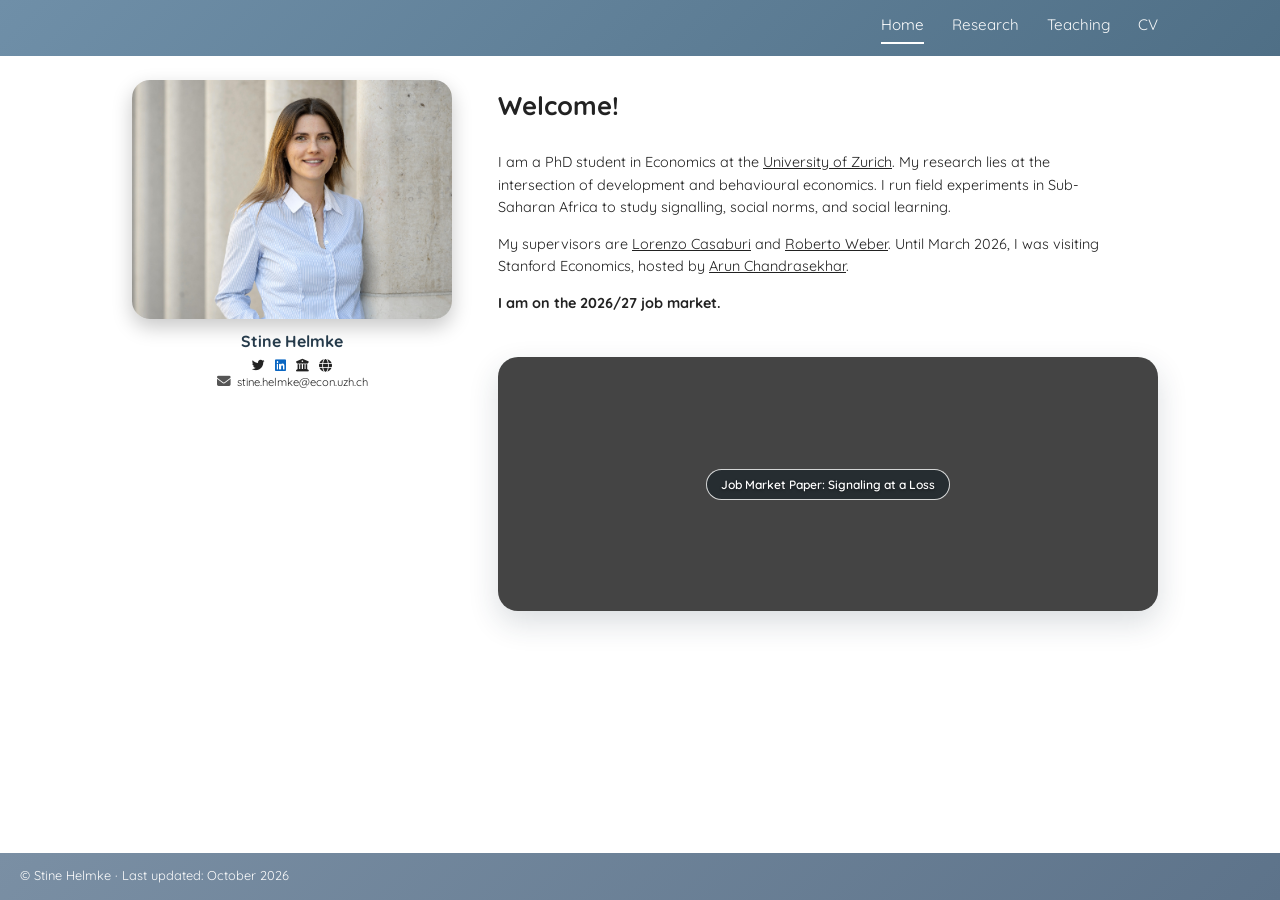
==== index.html @ f2144dc0 "Nudge homepage job market photo up Co-authored-by: Copilot <223556219+Copilot@users.noreply.github.c" ====
<!DOCTYPE html>
<html lang="en">
<head>
  <meta charset="UTF-8">
  <meta name="viewport" content="width=device-width, initial-scale=1.0">

  <title>Stine Helmke</title>
  <meta name="description" content="Stine Helmke is a PhD candidate in Economics at the University of Zurich, working on development economics, signalling, social norms, and field experiments.">
  <meta name="robots" content="index, follow">
  <link rel="canonical" href="https://stinehelmke.github.io/">

  <link rel="stylesheet" href="style.css?v=20261110-jmp-image-0175cm-up">

  <!-- Rounded display font -->
  <link href="https://fonts.googleapis.com/css2?family=Quicksand:wght@400;600;700&display=swap" rel="stylesheet">
  <link rel="stylesheet" href="https://cdnjs.cloudflare.com/ajax/libs/font-awesome/6.5.0/css/all.min.css">

  <!-- Favicon / touch icons (leave as-is unless you replace them too) -->
  <link rel="apple-touch-icon" sizes="180x180" href="/assets/images/apple-touch-icon-banner2-180x180.png">
  <link rel="icon" type="image/png" sizes="32x32" href="/assets/images/favicon-banner2-32x32.png">
  <link rel="icon" type="image/png" sizes="16x16" href="/assets/images/favicon-banner2-16x16.png">
  <link rel="manifest" href="/site.webmanifest">
  <link rel="shortcut icon" href="/assets/images/favicon-banner-32x32.png">
  <link rel="sitemap" type="application/xml" title="Sitemap" href="/sitemap.xml">
</head>

<body class="home-page">

  <header class="site-header">
    <div class="header-inner">
      <nav>
        <a href="index.html" class="active">Home</a>
        <a href="research.html">Research</a>
        <a href="teaching.html">Teaching</a>
        <a href="/CV_sh.pdf">CV</a>
      </nav>
    </div>
  </header>

  <main class="content-section">
    <div class="content-inner">
      <div class="profile-col">
        <div class="profile-identity">
          <img src="assets/images/stine-helmke-homepage-final.jpg"
               alt="Photo of Stine Helmke"
               class="profile-photo profile-photo--home">
          <h1 class="profile-name">Stine Helmke</h1>
        </div>

        <div class="profile-links">
          <div class="profile-social" aria-label="Social links">
            <a href="https://x.com/stinehelmke" target="_blank" rel="noopener"
               aria-label="Twitter" class="social-icon">
              <i class="fab fa-twitter"></i>
            </a>

            <a href="https://www.linkedin.com/in/stine-helmke/" target="_blank" rel="noopener"
               aria-label="LinkedIn" class="social-icon">
              <i class="fab fa-linkedin"></i>
            </a>

            <a href="https://www.econ.uzh.ch/en/people/graduatestudents/helmke.html"
               target="_blank" rel="noopener"
               aria-label="University page"
               class="social-icon">
              <i class="fas fa-university"></i>
            </a>

            <a href="https://socialcatalystlab.org/"
               target="_blank"
               rel="noopener"
               aria-label="Social Catalyst Lab"
               class="social-icon">
              <i class="fas fa-globe"></i>
            </a>
          </div>

          <a href="mailto:stine.helmke@econ.uzh.ch" class="profile-email" aria-label="Email Stine Helmke">
            <i class="fas fa-envelope"></i>
            <span>stine.helmke@econ.uzh.ch</span>
          </a>
        </div>
      </div>

      <div class="bio-col">
        <p class="intro-hi">Welcome!</p>

        <p>
          I am a PhD student in Economics at the
          <a href="https://www.econ.uzh.ch/en/study/phd/zurichgse.html"
             target="_blank" rel="noopener">
             University of Zurich</a>. My research lies at the intersection of development
          and behavioural economics. I run field experiments in Sub-Saharan Africa to
          study signalling, social norms, and social learning.
        </p>

        <p>
          My supervisors are
          <a href="https://www.econ.uzh.ch/en/people/faculty/casaburi.html"
             target="_blank" rel="noopener">Lorenzo Casaburi</a>
          and
          <a href="https://www.robertoweber.com/"
             target="_blank" rel="noopener">Roberto Weber</a>.
          Until March 2026, I was visiting Stanford Economics, hosted by
          <a href="https://stanford.edu/~arungc/"
             target="_blank" rel="noopener">Arun Chandrasekhar</a>.
        </p>

        <p><strong>I am on the 2026/27 job market.</strong></p>

      </div>

      <section class="hero" aria-label="Street scene in Dar es Salaam, Tanzania"
               style="background-image: url('assets/images/banner2.png');">
        <a class="hero-jmp-link" href="assets/signaling_sh_jmp.pdf"
           target="_blank" rel="noopener"
           aria-label="Read the job market paper: Signaling at a Loss">
          Job Market Paper: Signaling at a Loss
        </a>
      </section>
    </div>
  </main>

  <footer class="site-footer">
    <p>© Stine Helmke · Last updated: October 2026</p>
  </footer>

</body>
</html>
---- style.css ----
/* ── Reset & Base ─────────────────────────────── */
html {
  margin: 0;
  padding: 0;
}

*, *::before, *::after {
  box-sizing: border-box;
}

body {
  margin: 0;
  min-height: 100vh;
  display: flex;
  flex-direction: column;
  /* Use Quicksand site-wide (rounded display font). Quicksand is loaded in index.html */
  font-family: 'Quicksand', 'Helvetica Neue', Arial, sans-serif;
  line-height: 1.7;
  color: #222;
  background: #fff;
}

main {
  flex: 1;
}

a {
  color: inherit;
  text-decoration: underline;
}

a:hover {
  opacity: 0.75;
}

/* ── Site Header / Navbar ─────────────────────── */
.site-header {
  /* Muted slate-blue for a more professional look */
  background: linear-gradient(135deg, #6f8fa8 0%, #4f6f86 100%);
  position: sticky;
  top: 0;
  z-index: 100;
  width: 100%;
}

.header-inner {
  max-width: 1100px;
  margin: 0 auto;
  padding: 0 32px;
  display: flex;
  align-items: center;
  justify-content: flex-end;
  height: 56px;
}

.site-title {
  color: #fff;
  text-decoration: none;
  font-family: inherit; /* inherit Quicksand from body */
  font-size: 1.05rem;
  letter-spacing: 0.02em;
}

.site-title:hover {
  opacity: 0.8;
}

nav {
  display: flex;
  align-items: center;
  gap: 28px;
}

nav a {
  color: rgba(255,255,255,0.95);
  text-decoration: none;
  font-family: inherit; /* inherit Quicksand */
  font-size: 0.95rem;
  padding-bottom: 4px;
  border-bottom: 2px solid transparent;
  transition: color 0.2s, border-color 0.2s;
}

nav a:hover,
nav a.active {
  color: #fff;
  border-bottom-color: #fff;
  opacity: 1;
}

/* ── Hero Section ─────────────────────────────── */
.hero {
  width: 100%;
  min-height: 58vh;
  background-size: cover;
  background-position: center 20%;
  background-color: #444; /* fallback when no image */
  display: flex;
  align-items: center;
  justify-content: center;
  position: relative;
}

.home-page .hero {
  min-height: clamp(170px, 26vh, 280px);
}

.home-page .content-section {
  padding: 16px 0 24px;
}

.home-page .site-footer {
  margin-top: 16px;
}

@media (min-width: 1001px) {
  .home-page .site-header {
    order: 0;
  }

  .home-page .content-section {
    order: 1;
  }

  .home-page .site-footer {
    order: 2;
  }

  .home-page .content-section {
    flex: none;
    padding: 24px 0 53px;
  }

  .home-page .site-footer {
    margin-top: auto;
  }

  .home-page .profile-col {
    grid-column: 1;
    grid-row: 1 / 3;
    display: flex;
    flex-direction: column;
    justify-self: center;
    align-self: start;
    gap: 8px;
  }

  .home-page .profile-photo--home {
    width: 320px;
  }

  .home-page .profile-social {
    grid-row: auto;
    padding-top: 0;
  }

  .home-page .profile-email {
    margin-top: 0;
  }

  .home-page .content-inner {
    display: grid;
    grid-template-columns: 340px minmax(0, 1fr);
    grid-template-rows: 254px 254px;
    max-width: 1100px;
    column-gap: 36px;
    row-gap: 0;
    align-items: stretch;
  }

  .home-page .profile-identity {
    align-items: center;
  }

  .home-page .profile-links {
    gap: 2px;
  }

  .home-page .bio-col {
    grid-column: 2;
    grid-row: 1;
    width: 100%;
    max-width: 620px;
    min-height: 0;
    align-self: stretch;
    padding-top: 6px;
    transform: none;
    font-size: 0.9rem;
    line-height: 1.55;
  }

  .home-page .hero {
    grid-column: 2;
    grid-row: 2;
    width: 100%;
    height: 254px;
    min-height: 0;
    margin: 0;
    transform: translateY(23px);
    border-radius: 20px;
    background-size: cover;
    background-position: center;
    box-shadow: 0 12px 30px rgba(34, 52, 68, 0.16);
    overflow: hidden;
  }

  .home-page .hero::after {
    background: none;
  }
}

/* dark overlay to keep text readable over any image */
.hero::after {
  content: '';
  position: absolute;
  inset: 0;
  background: rgba(0, 0, 0, 0.35);
}

.hero a.hero-jmp-link {
  position: relative;
  z-index: 1;
  padding: 7px 14px;
  border: 1px solid rgba(255, 255, 255, 0.8);
  border-radius: 999px;
  background: rgba(25, 35, 40, 0.68);
  color: #fff;
  font-size: 0.75rem;
  font-weight: 600;
  line-height: 1.25;
  text-align: center;
  text-decoration-line: none;
  text-shadow: 0 1px 3px rgba(0, 0, 0, 0.45);
  transition: background-color 0.15s ease, box-shadow 0.15s ease;
}

.hero a.hero-jmp-link:hover,
.hero a.hero-jmp-link:visited,
.hero a.hero-jmp-link:focus {
  text-decoration-line: none;
}

.hero a.hero-jmp-link:hover {
  opacity: 1;
  background: rgba(25, 35, 40, 0.84);
  box-shadow: 0 2px 8px rgba(0, 0, 0, 0.2);
}

.hero-jmp-link:focus-visible {
  outline: 3px solid #fff;
  outline-offset: 4px;
}

.hero-content {
  position: relative;
  z-index: 1;
  text-align: center;
  padding: 40px 24px;
}

.hero-name {
  /* softer, rounded look */
  font-family: 'Quicksand', 'Helvetica Neue', Arial, sans-serif;
  font-weight: 700;
  /* even larger hero name; scales from 2.2rem up to 4.0rem */
  font-size: clamp(2.2rem, 8.5vw, 4.0rem);
  color: #fff;
  margin: 0 0 12px;
  letter-spacing: 0.02em;
  line-height: 1.05;
  padding: 10px 18px;
  background: rgba(255,255,255,0.08);
  border-radius: 999px; /* pill */
  display: inline-block;
}

/* Intro styles: larger Hi and pill-like email link */
.intro-hi {
  font-family: 'Quicksand', 'Helvetica Neue', Arial, sans-serif;
  font-weight: 700;
  font-size: 1.6rem;
  margin: 0 0 6px;
}

.intro-pill {
  display: inline-block;
  padding: 6px 10px;
  background: rgba(255,255,255,0.06);
  border-radius: 999px;
  color: inherit;
  text-decoration: none;
}

.intro-pill:hover {
  background: rgba(255,255,255,0.12);
}

/* Utility classes to change name alignment and font */
.hero-name--left { text-align: left; }
.hero-name--center { text-align: center; }
.hero-name--right { text-align: right; }

.font-serif { font-family: Georgia, 'Times New Roman', serif; }
.font-sans { font-family: 'Helvetica Neue', Arial, sans-serif; }
.font-display { font-family: 'Oswald', 'Helvetica Neue', Arial, sans-serif; }

.hero-links {
  display: flex;
  gap: 32px;
  justify-content: center;
  flex-wrap: wrap;
}

.hero-links a {
  color: #fff;
  font-size: 1rem;
  text-decoration: underline;
  text-underline-offset: 3px;
}

/* ── Content Section ──────────────────────────── */
.content-section {
  padding: 32px 0 60px;
}

.content-inner {
  max-width: 1280px;
  margin: 0 auto;
  display: flex;
  flex-direction: row;
  align-items: center;
  gap: 40px;
  padding: 0 32px 0 32px;
}

.profile-col {
  flex-shrink: 0;
  display: flex;
  flex-direction: column;
  align-items: center;
  gap: 6px;
}

.profile-identity {
  display: flex;
  flex-direction: column;
  align-items: center;
  gap: 12px;
}

.profile-name {
  margin: 0;
  color: #263b4b;
  font-size: 1rem;
  line-height: 1.25;
  text-align: center;
}

.profile-links {
  display: flex;
  flex-direction: column;
  align-items: center;
  gap: 2px;
}

.profile-social {
  display: flex;
  flex-direction: row;
  gap: 10px;
  padding-top: 0;
  justify-content: center;
}

.profile-email {
  display: inline-flex;
  align-items: center;
  justify-content: center;
  gap: 6px;
  margin-top: 0;
  color: #222;
  text-decoration: none;
  font-size: 0.7rem;
  line-height: 1.3;
  text-align: center;
}

.profile-email .fa-envelope {
  color: #555;
  font-size: 0.85rem;
}

.social-icon {
  font-size: 0.8rem;
  text-decoration: none;
  line-height: 1;
  transition: transform 0.12s ease, opacity 0.12s ease;
  color: inherit;
}

.social-icon:hover {
  transform: translateY(-3px);
  opacity: 0.9;
}

.social-icon .fa-linkedin {
  color: #0a66c2;
}

.social-icon .fa-envelope {
  color: #555;
}

.social-icon:hover {
  opacity: 0.7;
}

.profile-photo {
  width: 380px;
  display: block;
  border-radius: 4px;
}

/* Center the profile image below the hero banner */
.profile-photo--home {
  border-radius: 18px; /* rounded rectangle */
  box-shadow: 0 8px 20px rgba(0,0,0,0.22);
  width: 340px;
}

.bio-col {
  flex: 1;
  max-width: 1000px;
  min-width: 0;
  font-size: 0.82rem;
  line-height: 1.45;
  padding-top: 0;
  text-align: left;
  /* Use the same rounded font for intro/body to match Hi */
  font-family: 'Quicksand', 'Helvetica Neue', Arial, sans-serif;
}

.bio-col p {
  margin-top: 0;
  margin-bottom: 1em;
}

@media (min-width: 701px) {
  .bio-col {
    transform: translateY(-40px);
  }
}

/* ── Inner page main (Research, Teaching) ─────── */
.page-main {
  max-width: 860px;
  margin: 0 auto;
  padding: 32px 24px;
}

.page-main h1 {
  font-size: 2rem;
  margin-top: 0;
}

/* ── Footer ─────────────────────────────────── */
.site-footer {
  width: 100%;
  background: linear-gradient(135deg, #7a8fa4 0%, #5d738a 100%);
  color: #fdfdfd;
  text-align: left;
  padding: 14px 20px 15px;
  font-size: 0.8rem;
  line-height: 1.4;
  margin-top: 32px;
}

.site-footer p {
  margin: 0;
}

/* ── Responsive ───────────────────────────────── */
@media (max-width: 700px) {
  .content-inner {
    flex-direction: column;
    gap: 24px;
    padding: 0 24px;
  }

  .profile-photo--home {
    width: 310px;
    max-width: 100%;
  }

  .home-page .profile-col {
    order: 2;
  }

  .home-page .bio-col {
    order: 1;
    transform: none;
  }

  .home-page .hero {
    order: 3;
    width: min(100%, 520px);
    aspect-ratio: 2999 / 1187;
    min-height: 0;
    margin: 0 auto;
    border-radius: 20px;
    background-size: cover;
    background-position: center;
    box-shadow: 0 12px 30px rgba(34, 52, 68, 0.16);
    overflow: hidden;
  }

  .home-page .hero::after {
    background: none;
  }

  .hero-links {
    flex-direction: column;
    gap: 12px;
  }

  .page-main {
    padding: 40px 24px;
  }

  .site-footer {
    padding: 16px 24px 18px;
  }
}

@media (min-width: 701px) and (max-width: 1000px) {
  .home-page .content-inner {
    display: flex;
    flex-direction: column;
    gap: 24px;
  }

  .home-page .profile-col {
    order: 2;
  }

  .home-page .bio-col {
    order: 1;
    transform: none;
  }

  .home-page .hero {
    order: 3;
    width: min(calc(100% - 48px), 520px);
    aspect-ratio: 2999 / 1187;
    min-height: 0;
    margin: 0 auto;
    border-radius: 20px;
    background-size: cover;
    background-position: center;
    box-shadow: 0 12px 30px rgba(34, 52, 68, 0.16);
    overflow: hidden;
  }

  .home-page .hero::after {
    background: none;
  }
}

/* Teaching list styles */
.teaching-list h2 {
  margin-top: 1.5rem;
  margin-bottom: 0.5rem;
  padding-bottom: 0.35rem;
  border-bottom: 1px solid #cbd9e3;
  color: #222;
  font-size: 1.3rem;
  font-weight: 700;
}

.positions {
  list-style: none;
  padding-left: 0;
  margin-top: 0.375rem;
  margin-bottom: 1.75rem;
}

.positions .pos {
  display: grid;
  grid-template-columns: 28px 140px 1fr; /* icon | year | description */
  gap: 8px 16px;
  align-items: start;
  padding: 6px 0;
}

.pos-year {
  color: #666;
  min-width: 120px;
  font-size: 0.78rem;
}

.pos-icon {
  color: #28527a;
  display: inline-flex;
  align-items: center;
  justify-content: center;
  font-size: 1rem;
  width: 28px;
  height: 28px;
}

.pos-desc {
  display: block;
  font-family: inherit;
  font-size: 0.98rem;
  font-weight: 400;
  line-height: 1.5;
}

/* Small screens: switch back to stacked layout so items wrap nicely */
@media (max-width: 700px) {
  .positions .pos {
    grid-template-columns: 20px minmax(0, 1fr);
    gap: 4px 10px;
    align-items: start;
    padding: 8px 0;
  }

  .pos-icon {
    grid-column: 1;
    grid-row: 1 / span 2;
    width: 20px;
    height: 20px;
    margin-top: 1px;
    font-size: 0.9rem;
  }

  .pos-year {
    grid-column: 2;
    min-width: 0;
    font-size: 0.72rem;
  }

  .pos-desc {
    grid-column: 2;
    line-height: 1.4;
  }
}

/* Research list styles */
.research-list h2 {
  margin-top: 1.5rem;
  margin-bottom: 0.5rem;
  padding-bottom: 0.35rem;
  border-bottom: 1px solid #cbd9e3;
  color: #222;
  font-size: 1.3rem;
  font-weight: 700;
}

.research-block {
  margin-bottom: 2.5rem;
}

.research-block.non-econ {
  margin-top: 0;
}

.research-block.work-in-progress .research-items li + li {
  margin-top: 1rem;
}

.research-items {
  list-style: none;
  padding-left: 0;
  margin-top: 0.375rem;
  margin-bottom: 1rem;
}

.research-items li {
  padding: 6px 0;
}

.research-items li:first-child {
  padding-top: 0;
}

.research-title {
  font-size: 0.98rem;
  font-weight: 700;
  color: #222;
  margin-bottom: 0.2rem;
}

.research-meta {
  color: #666;
  font-size: 0.78rem;
  line-height: 1.5;
}

.research-draft {
  display: block;
  margin-left: 0;
}

.research-abstract {
  margin-top: 0.65rem;
}

.research-abstract summary {
  display: inline-flex;
  align-items: center;
  gap: 0.3rem;
  padding: 0.16rem 0.34rem;
  border: 1px solid #b8ccdb;
  border-radius: 4px;
  background: #eaf2f8;
  color: #28527a;
  font-size: 0.75rem;
  font-weight: 600;
  cursor: pointer;
  list-style: none;
  transition: background-color 0.15s ease, border-color 0.15s ease;
}

.research-abstract summary::-webkit-details-marker {
  display: none;
}

.research-abstract summary::after {
  width: 0.34rem;
  height: 0.34rem;
  border-right: 1.5px solid currentColor;
  border-bottom: 1.5px solid currentColor;
  content: "";
  transform: translateY(-0.12rem) rotate(45deg);
  transition: transform 0.15s ease;
}

.research-abstract[open] summary::after {
  transform: translateY(0.1rem) rotate(225deg);
}

.research-abstract summary:hover {
  border-color: #8caec5;
  background: #dceaf4;
}

.research-abstract summary:focus-visible {
  outline: 2px solid #28527a;
  outline-offset: 2px;
}

.research-abstract-content {
  margin-top: 0.65rem;
  padding: 7px 10px;
  border-left: 3px solid #6b9bbb;
  background: #f2f7fa;
  color: #3d4b55;
  font-size: 0.9rem;
  line-height: 1.65;
}

.research-abstract-content p {
  margin: 0;
}

.research-title::before {
  content: "";
  display: inline-block;
  width: 0.4em;
  height: 0.4em;
  background-color: #28527a;
  margin-right: 0.5em;
  vertical-align: middle;
}

.research-meta a[href^="mailto:"] {
  color: #28527a;
}
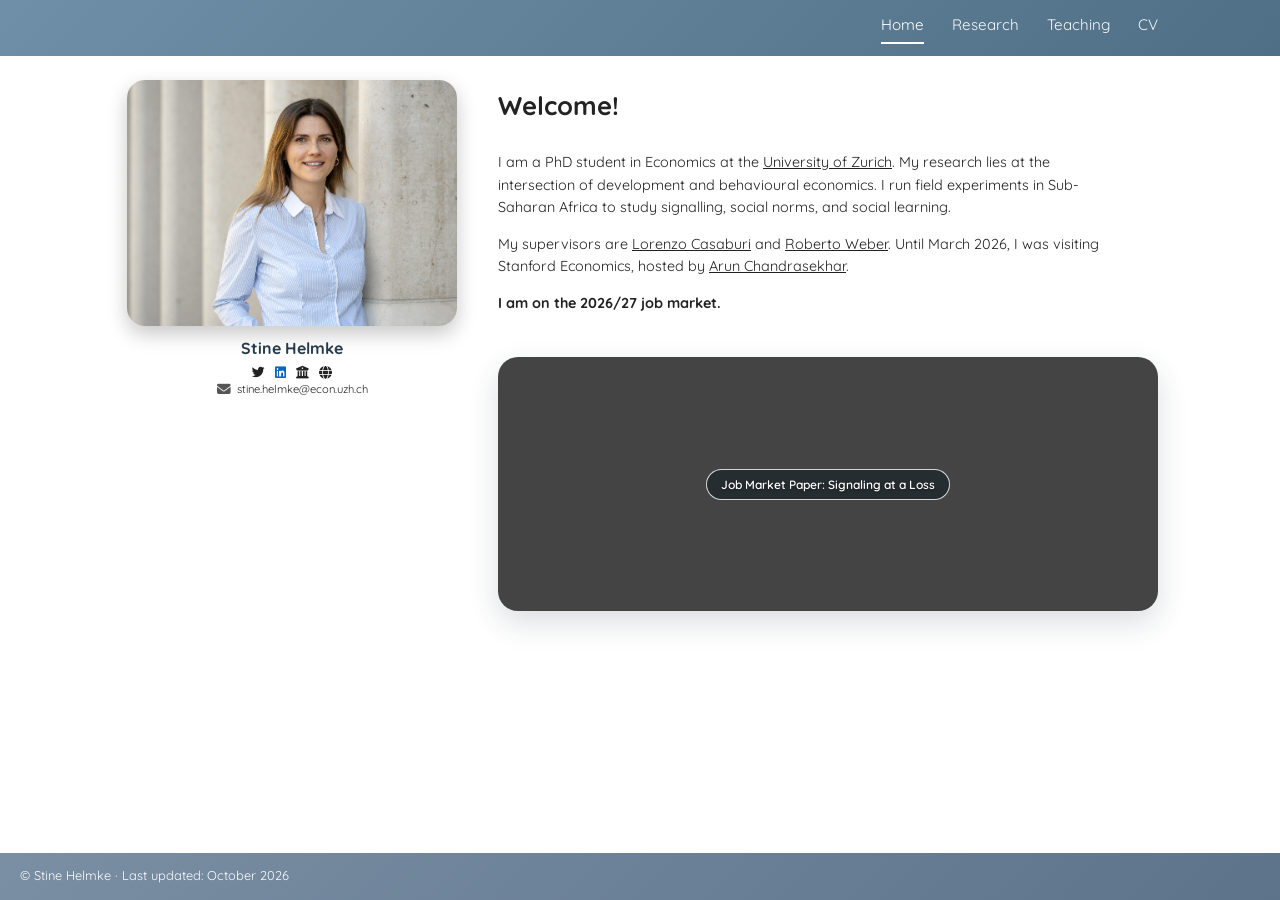
==== commit a6e9e6c1: "Slightly enlarge homepage profile photo Co-authored-by: Copilot <223556219+Copilot@users.noreply.git" ====
--- a/index.html
+++ b/index.html
@@ -9,7 +9,7 @@
   <meta name="robots" content="index, follow">
   <link rel="canonical" href="https://stinehelmke.github.io/">
 
-  <link rel="stylesheet" href="style.css?v=20261110-jmp-image-0175cm-up">
+  <link rel="stylesheet" href="style.css?v=20261112-profile-photo-larger">
 
   <!-- Rounded display font -->
   <link href="https://fonts.googleapis.com/css2?family=Quicksand:wght@400;600;700&display=swap" rel="stylesheet">
--- a/style.css
+++ b/style.css
@@ -146,7 +146,7 @@
   }
 
   .home-page .profile-photo--home {
-    width: 320px;
+    width: 330px;
   }
 
   .home-page .profile-social {
@@ -487,7 +487,7 @@
   }
 
   .profile-photo--home {
-    width: 310px;
+    width: 320px;
     max-width: 100%;
   }
 
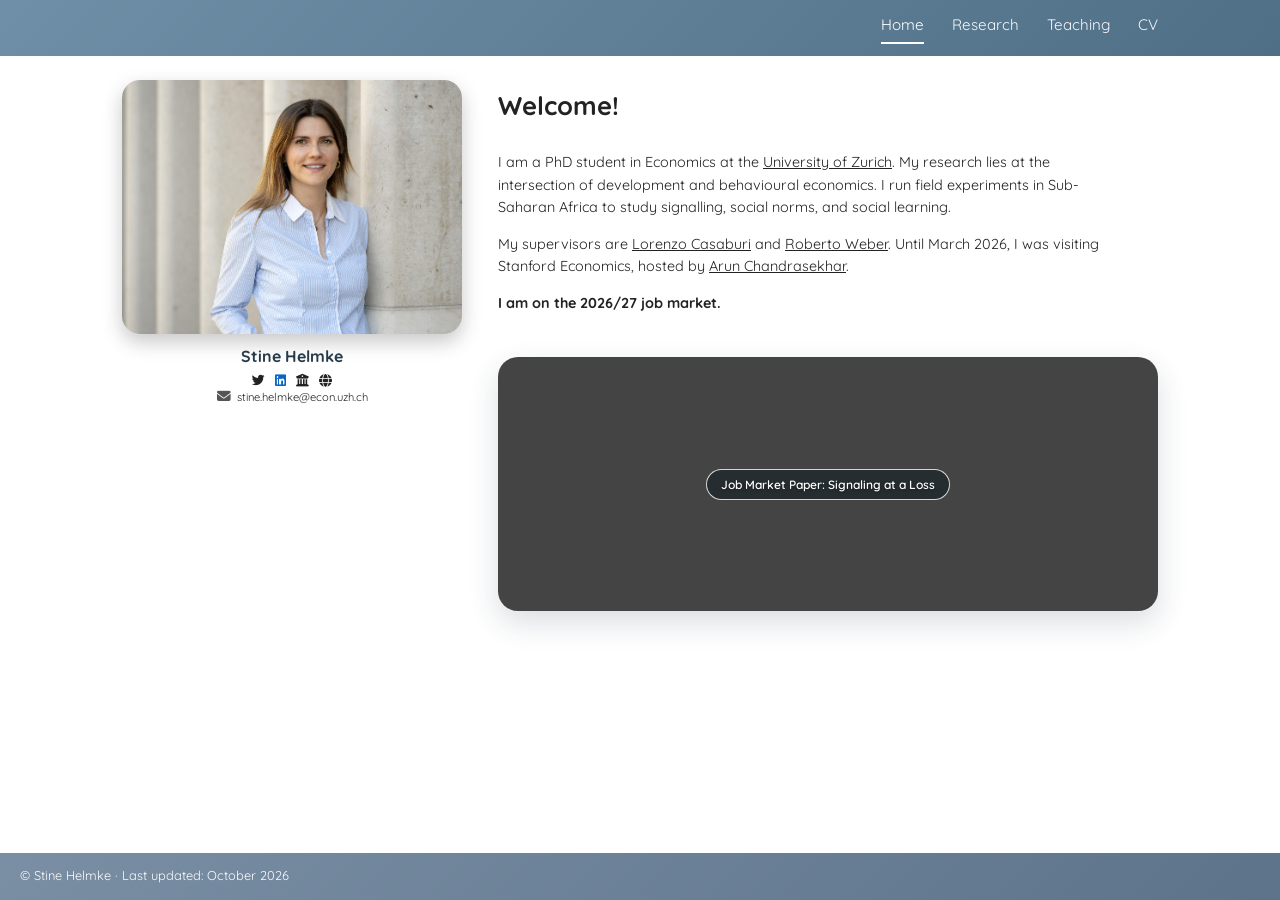
==== commit 71584091: "Enlarge homepage profile photo again Co-authored-by: Copilot <223556219+Copilot@users.noreply.github" ====
--- a/index.html
+++ b/index.html
@@ -9,7 +9,7 @@
   <meta name="robots" content="index, follow">
   <link rel="canonical" href="https://stinehelmke.github.io/">
 
-  <link rel="stylesheet" href="style.css?v=20261112-profile-photo-larger">
+  <link rel="stylesheet" href="style.css?v=20261112-profile-photo-larger-again">
 
   <!-- Rounded display font -->
   <link href="https://fonts.googleapis.com/css2?family=Quicksand:wght@400;600;700&display=swap" rel="stylesheet">
--- a/style.css
+++ b/style.css
@@ -146,7 +146,7 @@
   }
 
   .home-page .profile-photo--home {
-    width: 330px;
+    width: 340px;
   }
 
   .home-page .profile-social {
@@ -487,7 +487,7 @@
   }
 
   .profile-photo--home {
-    width: 320px;
+    width: 330px;
     max-width: 100%;
   }
 
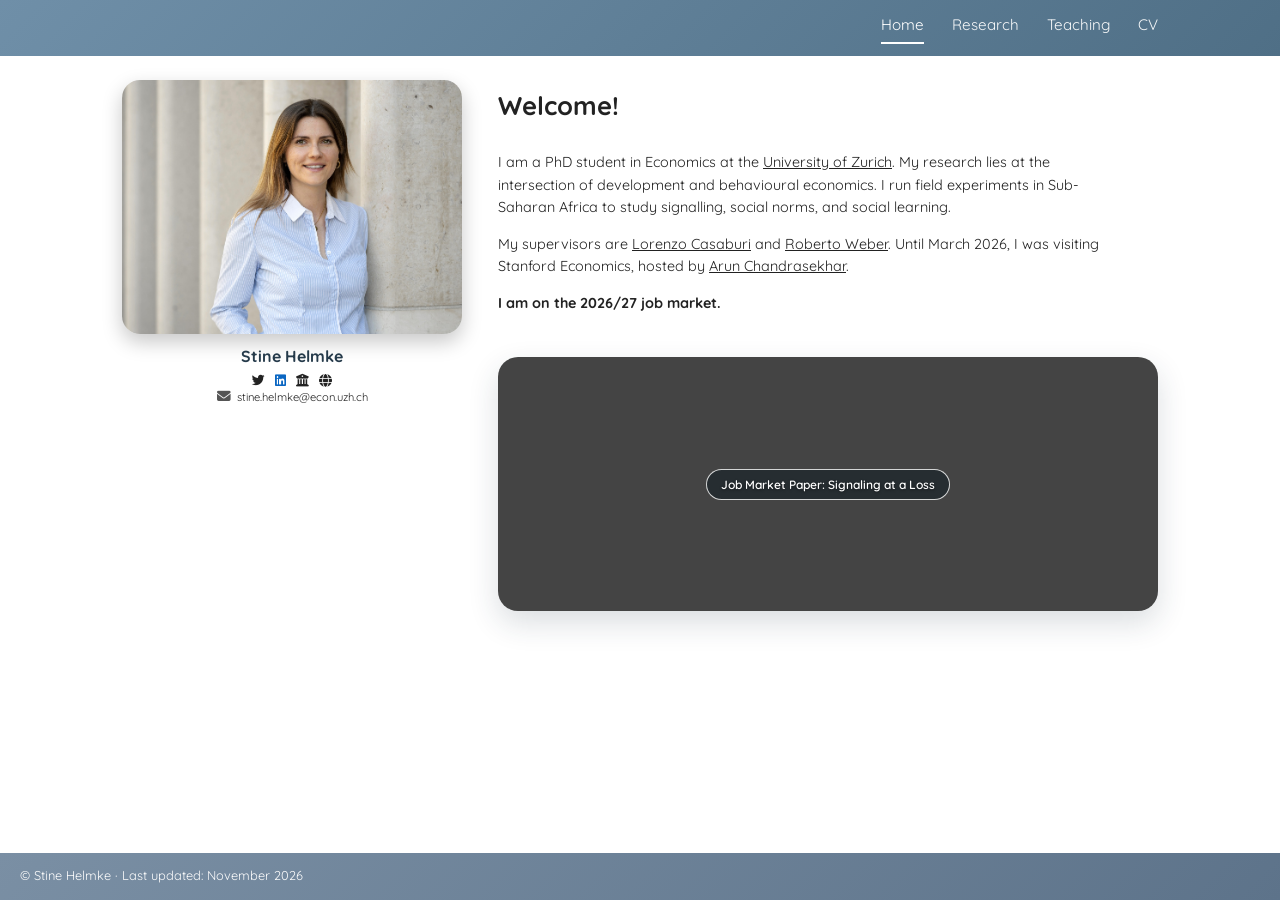
==== commit c34d4687: "Update homepage footer date to November 2026 Co-authored-by: Copilot <223556219+Copilot@users.norepl" ====
--- a/index.html
+++ b/index.html
@@ -122,7 +122,7 @@
   </main>
 
   <footer class="site-footer">
-    <p>© Stine Helmke · Last updated: October 2026</p>
+    <p>© Stine Helmke · Last updated: November 2026</p>
   </footer>
 
 </body>
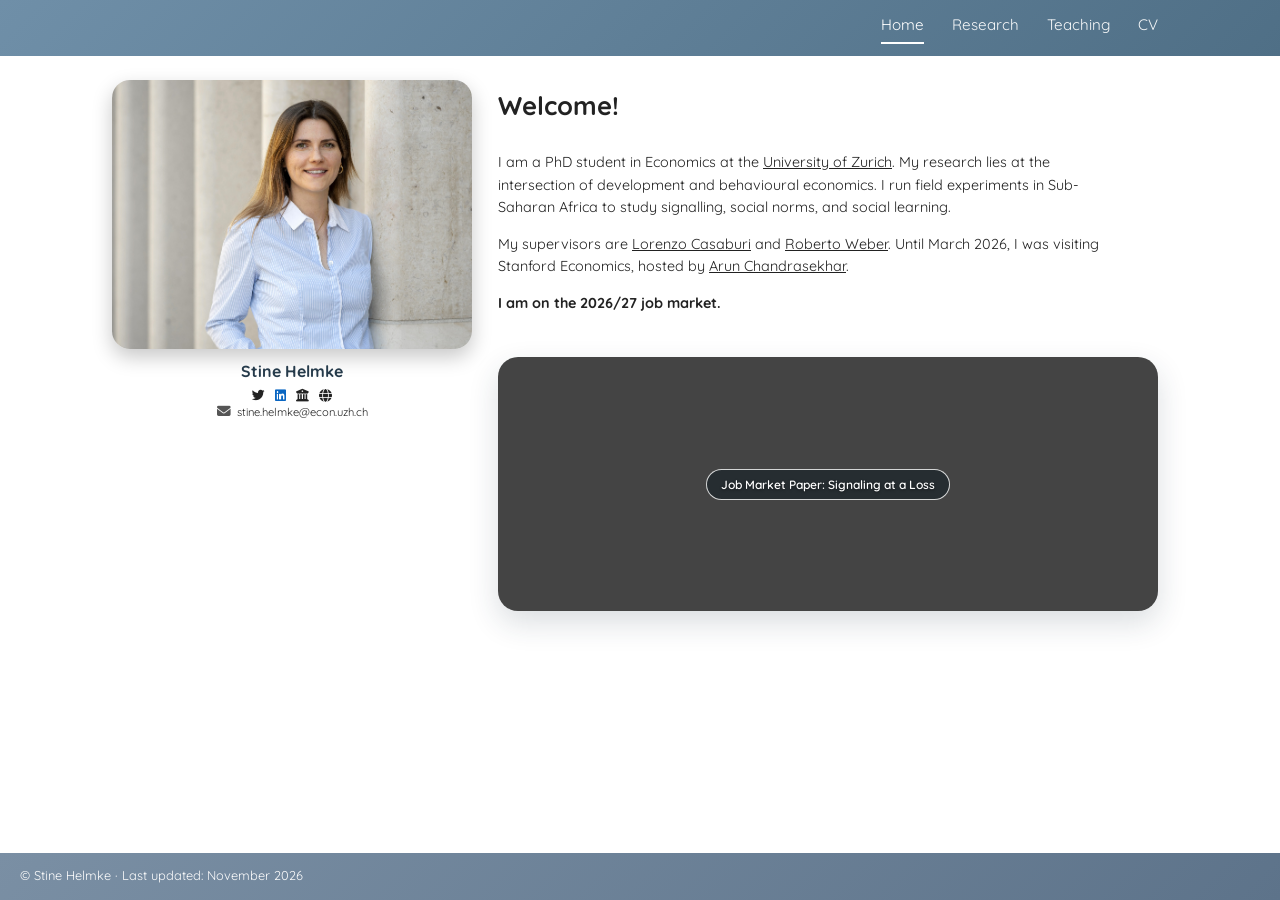
==== commit 9eb30785: "Enlarge homepage profile photo by 20px Co-authored-by: Copilot <223556219+Copilot@users.noreply.gith" ====
--- a/index.html
+++ b/index.html
@@ -9,7 +9,7 @@
   <meta name="robots" content="index, follow">
   <link rel="canonical" href="https://stinehelmke.github.io/">
 
-  <link rel="stylesheet" href="style.css?v=20261112-profile-photo-larger-again">
+  <link rel="stylesheet" href="style.css?v=20261112-profile-photo-plus-20px">
 
   <!-- Rounded display font -->
   <link href="https://fonts.googleapis.com/css2?family=Quicksand:wght@400;600;700&display=swap" rel="stylesheet">
--- a/style.css
+++ b/style.css
@@ -146,7 +146,7 @@
   }
 
   .home-page .profile-photo--home {
-    width: 340px;
+    width: 360px;
   }
 
   .home-page .profile-social {
@@ -487,7 +487,7 @@
   }
 
   .profile-photo--home {
-    width: 330px;
+    width: 350px;
     max-width: 100%;
   }
 
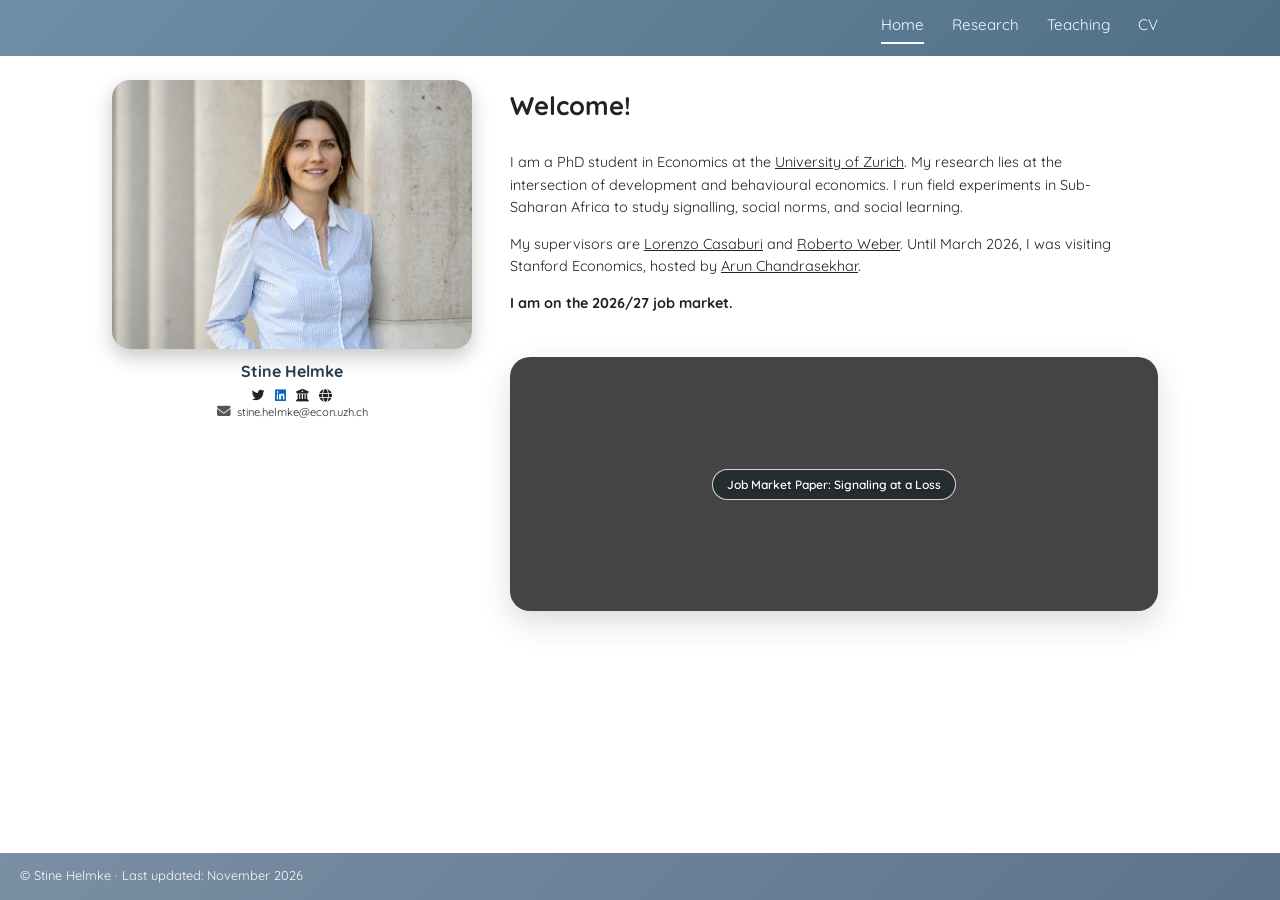
==== commit 716ad506: "Increase gap between profile and bio Co-authored-by: Copilot <223556219+Copilot@users.noreply.github" ====
--- a/index.html
+++ b/index.html
@@ -9,7 +9,7 @@
   <meta name="robots" content="index, follow">
   <link rel="canonical" href="https://stinehelmke.github.io/">
 
-  <link rel="stylesheet" href="style.css?v=20261112-profile-photo-plus-20px">
+  <link rel="stylesheet" href="style.css?v=20261112-profile-bio-gap">
 
   <!-- Rounded display font -->
   <link href="https://fonts.googleapis.com/css2?family=Quicksand:wght@400;600;700&display=swap" rel="stylesheet">
--- a/style.css
+++ b/style.css
@@ -163,7 +163,7 @@
     grid-template-columns: 340px minmax(0, 1fr);
     grid-template-rows: 254px 254px;
     max-width: 1100px;
-    column-gap: 36px;
+    column-gap: 48px;
     row-gap: 0;
     align-items: stretch;
   }
@@ -482,7 +482,7 @@
 @media (max-width: 700px) {
   .content-inner {
     flex-direction: column;
-    gap: 24px;
+    gap: 32px;
     padding: 0 24px;
   }
 
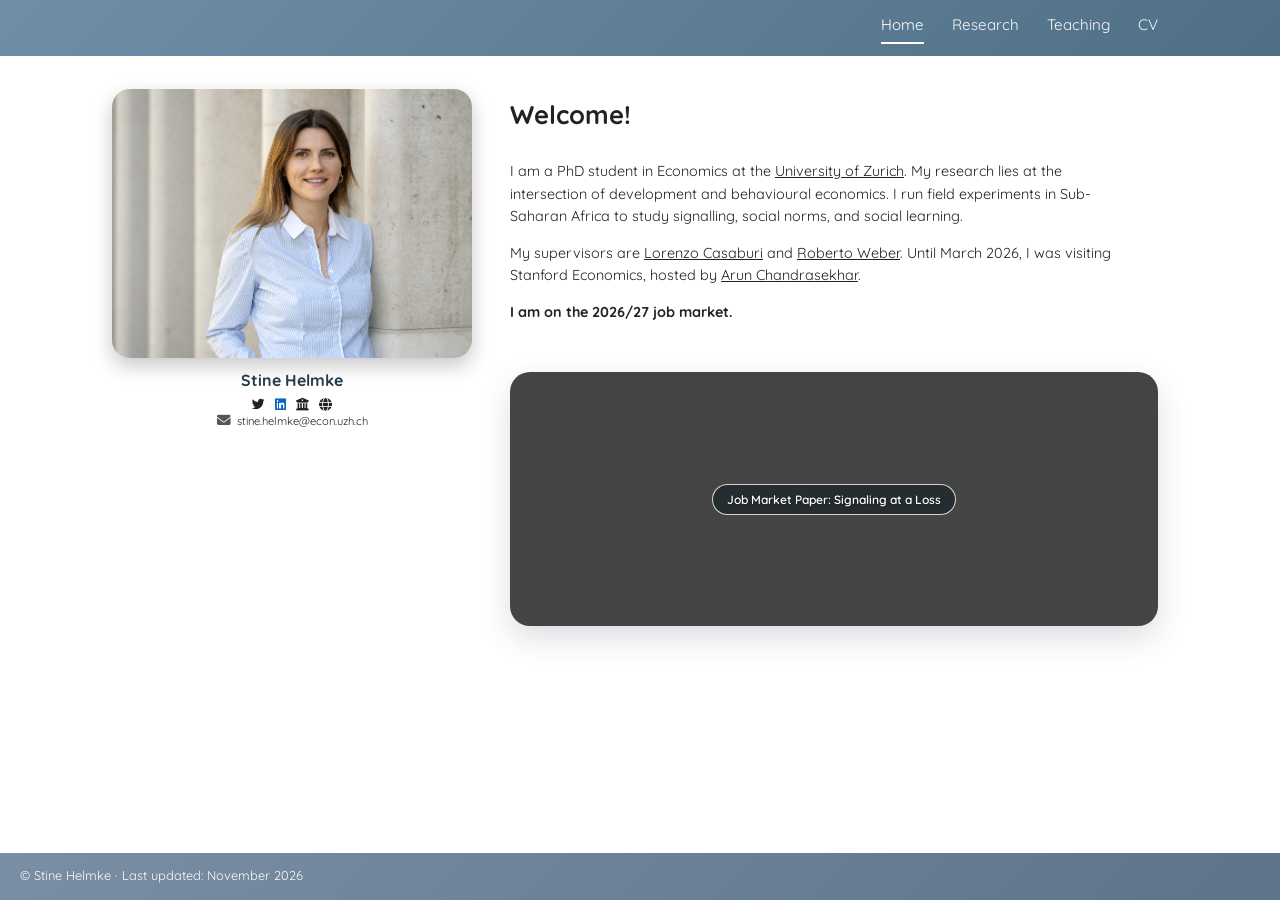
==== commit 8f03b011: "Lower homepage content and JMP photo Co-authored-by: Copilot <223556219+Copilot@users.noreply.github" ====
--- a/index.html
+++ b/index.html
@@ -9,7 +9,7 @@
   <meta name="robots" content="index, follow">
   <link rel="canonical" href="https://stinehelmke.github.io/">
 
-  <link rel="stylesheet" href="style.css?v=20261112-profile-bio-gap">
+  <link rel="stylesheet" href="style.css?v=20261113-home-content-lowered">
 
   <!-- Rounded display font -->
   <link href="https://fonts.googleapis.com/css2?family=Quicksand:wght@400;600;700&display=swap" rel="stylesheet">
--- a/style.css
+++ b/style.css
@@ -106,7 +106,7 @@
 }
 
 .home-page .content-section {
-  padding: 16px 0 24px;
+  padding: 25px 0 24px;
 }
 
 .home-page .site-footer {
@@ -128,7 +128,7 @@
 
   .home-page .content-section {
     flex: none;
-    padding: 24px 0 53px;
+    padding: 33px 0 53px;
   }
 
   .home-page .site-footer {
@@ -196,7 +196,7 @@
     height: 254px;
     min-height: 0;
     margin: 0;
-    transform: translateY(23px);
+    transform: translateY(29px);
     border-radius: 20px;
     background-size: cover;
     background-position: center;
@@ -505,7 +505,7 @@
     width: min(100%, 520px);
     aspect-ratio: 2999 / 1187;
     min-height: 0;
-    margin: 0 auto;
+    margin: 6px auto 0;
     border-radius: 20px;
     background-size: cover;
     background-position: center;
@@ -552,7 +552,7 @@
     width: min(calc(100% - 48px), 520px);
     aspect-ratio: 2999 / 1187;
     min-height: 0;
-    margin: 0 auto;
+    margin: 6px auto 0;
     border-radius: 20px;
     background-size: cover;
     background-position: center;
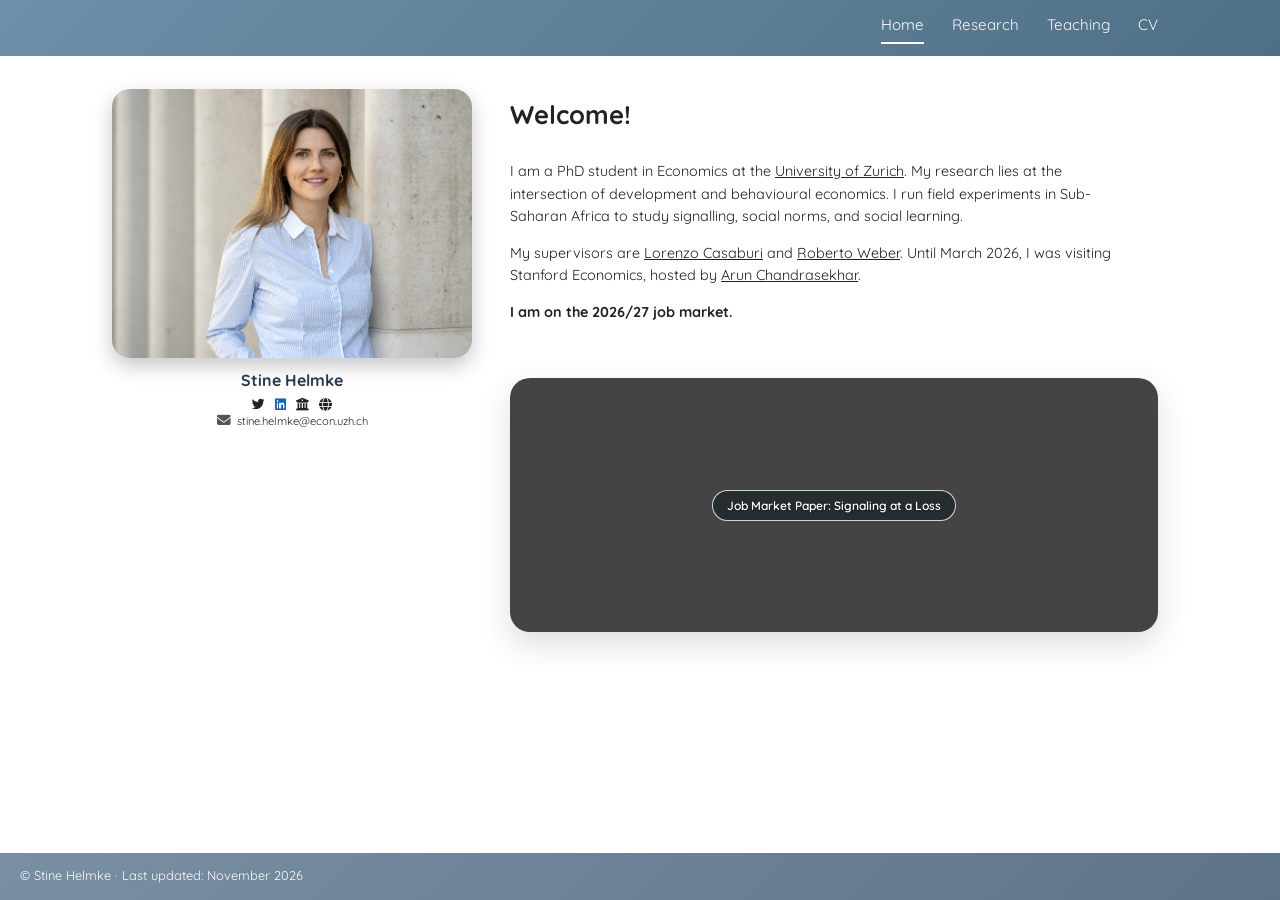
==== commit ed330975: "Lower homepage JMP photo slightly Co-authored-by: Copilot <223556219+Copilot@users.noreply.github.co" ====
--- a/index.html
+++ b/index.html
@@ -9,7 +9,7 @@
   <meta name="robots" content="index, follow">
   <link rel="canonical" href="https://stinehelmke.github.io/">
 
-  <link rel="stylesheet" href="style.css?v=20261113-home-content-lowered">
+  <link rel="stylesheet" href="style.css?v=20261114-jmp-lowered">
 
   <!-- Rounded display font -->
   <link href="https://fonts.googleapis.com/css2?family=Quicksand:wght@400;600;700&display=swap" rel="stylesheet">
--- a/style.css
+++ b/style.css
@@ -128,7 +128,7 @@
 
   .home-page .content-section {
     flex: none;
-    padding: 33px 0 53px;
+    padding: 33px 0 59px;
   }
 
   .home-page .site-footer {
@@ -196,7 +196,7 @@
     height: 254px;
     min-height: 0;
     margin: 0;
-    transform: translateY(29px);
+    transform: translateY(35px);
     border-radius: 20px;
     background-size: cover;
     background-position: center;
@@ -505,7 +505,7 @@
     width: min(100%, 520px);
     aspect-ratio: 2999 / 1187;
     min-height: 0;
-    margin: 6px auto 0;
+    margin: 12px auto 0;
     border-radius: 20px;
     background-size: cover;
     background-position: center;
@@ -552,7 +552,7 @@
     width: min(calc(100% - 48px), 520px);
     aspect-ratio: 2999 / 1187;
     min-height: 0;
-    margin: 6px auto 0;
+    margin: 12px auto 0;
     border-radius: 20px;
     background-size: cover;
     background-position: center;
